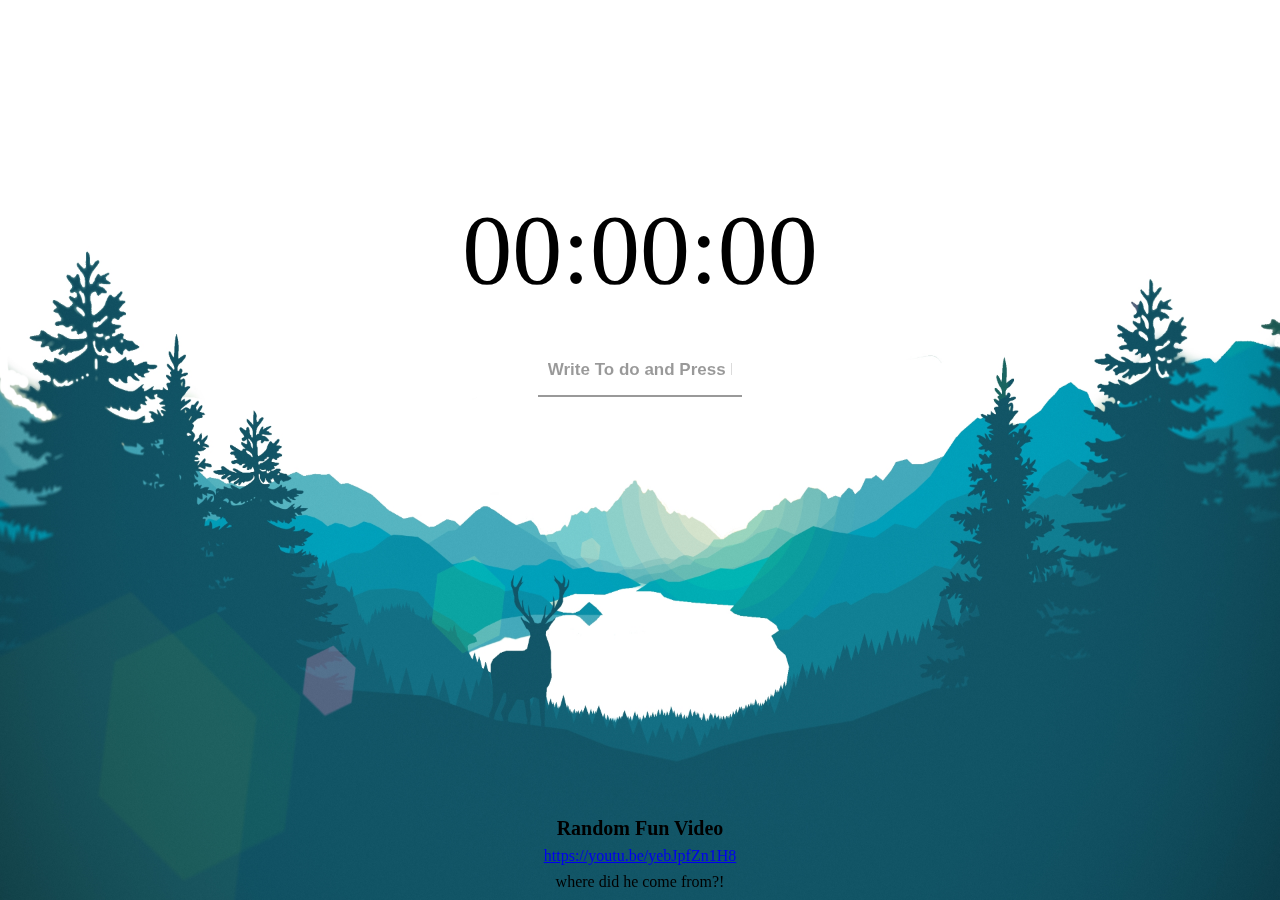
==== VanillaChallenge.html @ 5d54e28d "completed Challenge" ====
<!DOCTYPE html>
<html>
  <head>
    <title>Vanilla Challenge</title>
    <meta charset="UTF-8" />
    <link rel="stylesheet" href="css/style.css" />
  </head>

  <body>
    <!--geo location-->
    <div id="weather&location" class="geolocations">
      <span id="city" class="geolocations_info"></span>
      <span id="weather" class="geolocations_info"></span>
      <span id="temperature" class="geolocations_info"></span>
    </div>

    <!--clock-->
    <h2 id="clock">00:00:00</h2>

    <!--login-->
    <form id="loggin-form" class="hidden">
      <input
        required
        maxlength="20"
        placeholder="Write you are name"
        type="text"
      />
    </form>
    <h3 id="greeting" class="hidden"></h3>

    <!--to Do list-->
    <form id="todo-form">
      <input required type="text" placeholder="Write To do and Press Enter" />
    </form>
    <ul id="todo-list"></ul>

    <!--fun videos-->
    <div id="fun_videos">
      <h3 class="fun_videos_title">Random Fun Video</h3>
      <a class="fun_videos_info"></a>
      <span class="fun_videos_info"></span>
    </div>
    <script src="js/login.js"></script>
    <script src="js/clock.js"></script>
    <script src="js/Funvideos.js"></script>
    <script src="js/Background.js"></script>
    <script src="js/TODO.js"></script>
    <script src="js/weather.js"></script>
  </body>
</html>
---- css/style.css ----
@import "reset.css";
/*login form & greeting */
.hidden {
  display: none;
}

#loggin-form {
  margin-top: 60px;
  text-align: center;
}

#loggin-form input {
  padding: 15px 10px 15px 10px;
  border: none;
  background-color: transparent;
  font-size: 22px;
  font-weight: 600;
  color: rgba(9, 82, 48, 0.555);
  border-bottom: 2px solid rgba(0, 0, 0, 0.4);
  width: 15%;
  text-align: center;
}

#greeting {
  font-size: 30px;
  margin-top: 60px;
  text-align: center;
  font-weight: 600;
}

/*geolocation*/
.geolocations {
  position: fixed;
  top: 10px;
  right: 10px;
}

.geolocations_info {
  font-size: 15px;
  font-weight: 600;
}
/*just clock*/
#clock {
  margin-top: 200px;
  text-align: center;
  font-size: 100px;
}

/*to do list*/
#todo-form {
  margin-top: 20px;
  padding: 25px;
  text-align: center;
}

#todo-form input {
  padding: 15px 10px 15px 10px;
  border: none;
  background-color: transparent;
  font-size: 17px;
  font-weight: 600;
  border-bottom: 2px solid rgba(0, 0, 0, 0.4);
  width: 15%;
  text-align: center;
}
#todo-form input::placeholder {
  font-size: 17px;
  color: rgba(0, 0, 0, 0.4);
  font-weight: 600;
}

#todo-list {
  text-align: center;
  height: 300px;
  overflow-y: scroll;
}

#todo-list li {
  margin-bottom: 10px;
  font-size: 20px;
  font-weight: 600;
  color: rgba(0, 0, 0, 0.8);
}

#todo-list button {
  margin-left: 10px;
  background-color: transparent;
  border: none;
  position: relative;
  top: -2px;
}

#todo-list::-webkit-scrollbar {
  display: none;
  -ms-overflow-style: none;
  scrollbar-width: none;
}

/*more sexy input layout*/
input:focus {
  outline: none;
}

/*fun video*/
#fun_videos {
  position: fixed;
  width: 100%;
  bottom: 5px;
  display: flex;
  flex-direction: column;
  align-items: center;
}
.fun_videos_title {
  margin: 5px;
  font-size: 20px;
  font-weight: 600;
}

.fun_videos_info {
  margin: 5px;
}

/*background img*/
img {
  position: fixed;
  top: 0;
  z-index: -1;
  height: 100%;
  width: 100%;
}
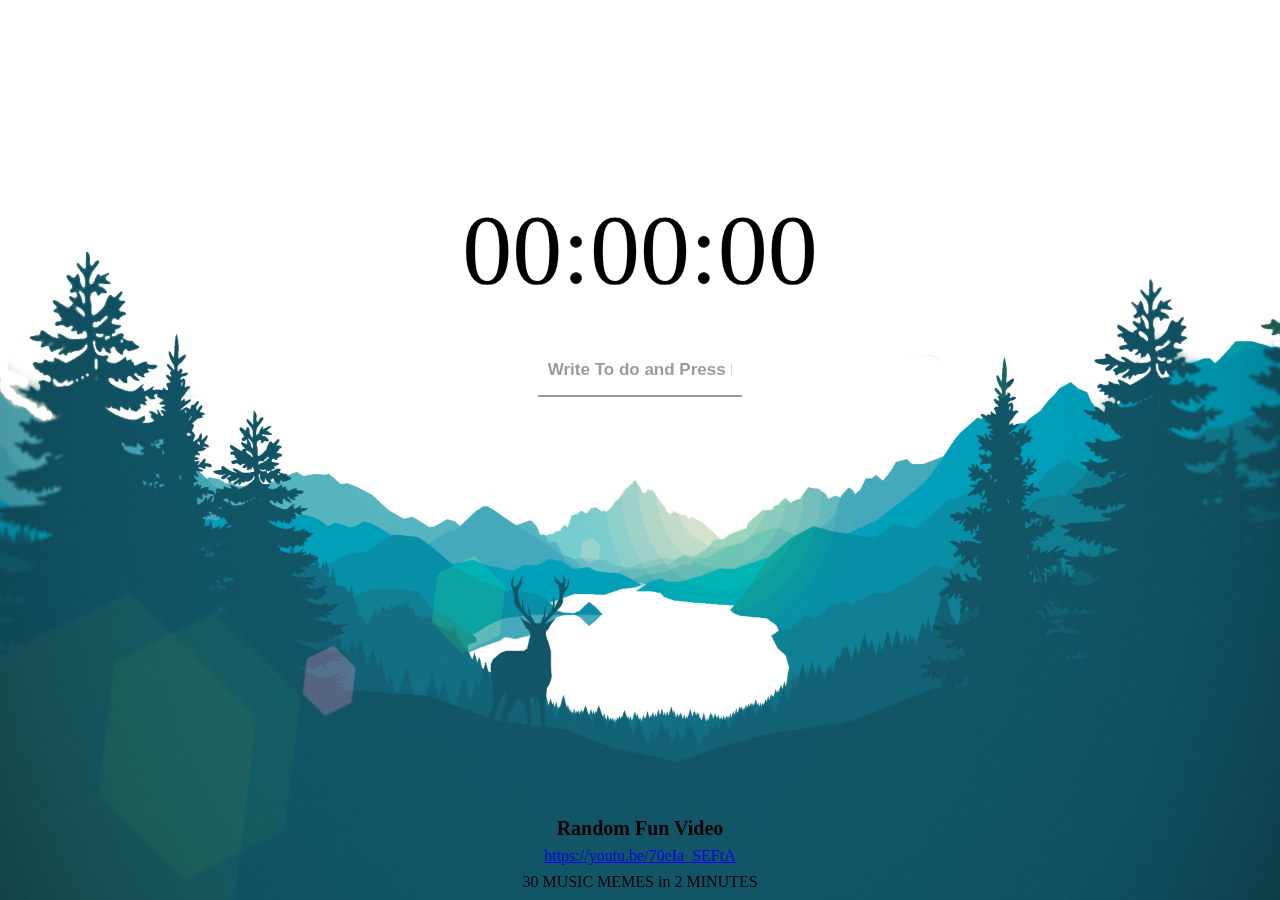
==== commit 87e0d0bd: "just change "."" ====
--- a/VanillaChallenge.html
+++ b/VanillaChallenge.html
@@ -22,7 +22,7 @@
       <input
         required
         maxlength="20"
-        placeholder="Write you are name"
+        placeholder="Write you are name."
         type="text"
       />
     </form>
